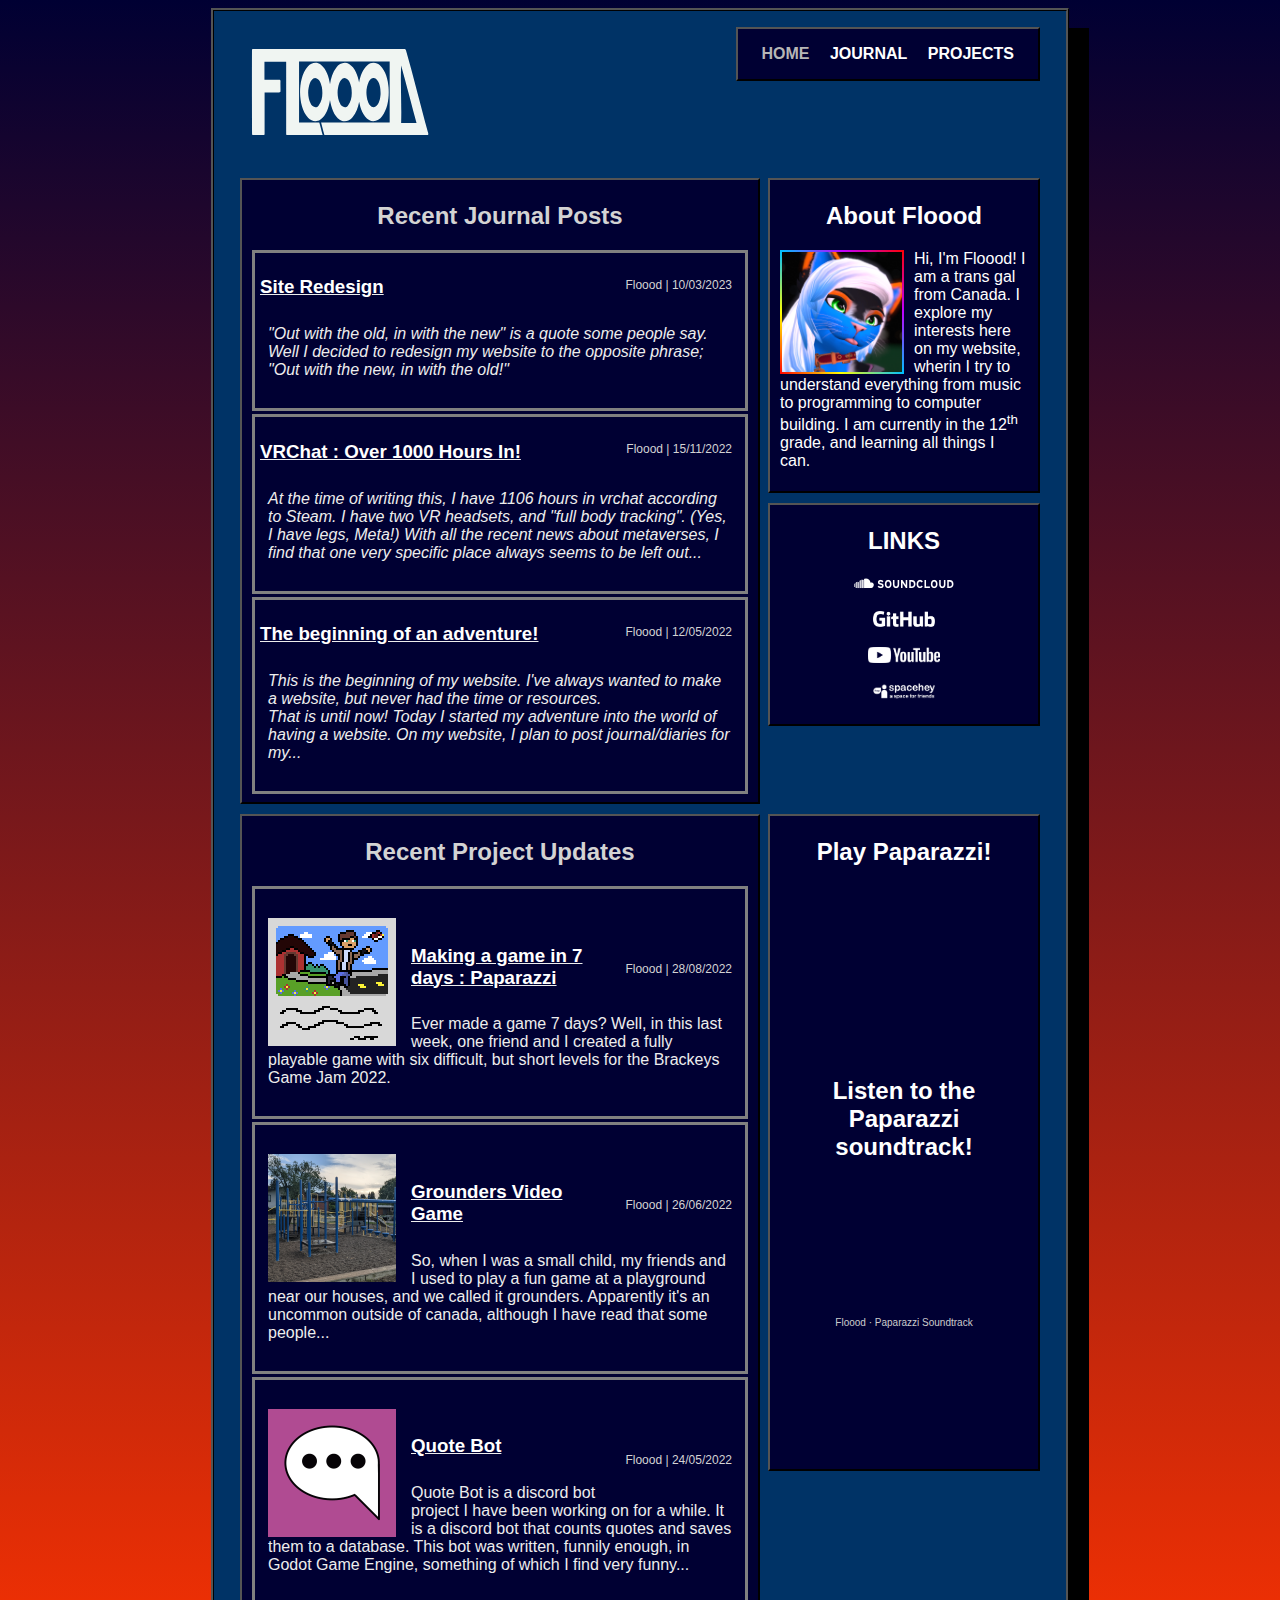
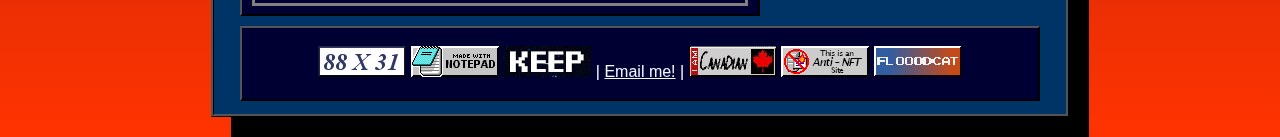
==== index.html @ 973a7e05 "added commission pagestyle.css(imcomplete) changed age on about me slightly modified the colour of t" ====
<!DOCTYPE html>
<html lang="en">
<head>
    <title>Floood</title>
    <link type="text/css" rel="stylesheet" href="css/pagestyle.css" />
    <link rel="icon" type="image/x-icon" href="Images/site.ico?V=2">
    <meta charset="utf-8">
    <meta name="description" content="A 17 year old trans woman from canada creates and shares her adventures into her journals and her projects.">
    <meta name="keywords" content="blog, programming, music, production, video games, journaling">
    <meta content="flooodcat.com" property="og:title">
    <meta content="A 17 year old trans woman from canada creates and shares her adventures into her journals and her projects." property="og:description">
    <meta content="flooodcat.com" property="og:site_name">
    <meta content='https://flooodcat.com/Logo/FlooodLogoSmallNoTransparency.png' property='og:image'>
</head>
<body>
    <div class="main">
    <nav>
        <ul>
            <li class="selected">HOME</li>
            <li><a href="journal.html">JOURNAL</a></li>
            <li><a href="projects.html">PROJECTS</a></li>

        </ul>
    </nav>

    <header>
        <h1 class="logo"><a href="index.html"><img src="Logo/FlooodLogoLongTransparentFINAL.svg" width="180" height="96" alt="Floood" /></a></h1>
    </header>


    <aside class="about">
        <section>
            <h2>About Floood</h2>
            
            <p style="text-align:left;"><img src="Images/Flooodheadshot.png" width="120" height="120" alt="Floood Picture" class="headshot-about"/>Hi, I'm Floood! I am a trans gal from Canada. I explore my interests here on my website, wherin I try to understand everything from music to programming to computer building. I am currently in the 12<sup>th</sup> grade, and learning all things I can.</p>
        </section>
    </aside>

    <article class="blog">
        <h2><a href="journal.html" style="text-decoration:none;">Recent Journal Posts</a></h2>
	<section>
            <p class="date">Floood | 10/03/2023</p>
            <h3><b><a href="journal/10-03-2023.html" style="text-decoration:none;color:white">Site Redesign</a></b></h3>
            <p>
                <i>
		    "Out with the old, in with the new" is a quote some people say. Well I decided to redesign my website to the opposite phrase; "Out with the new, in with the old!"
                </i>
            </p>

        </section>
        <section>
            <p class="date">Floood | 15/11/2022</p>
            <h3><b><a href="journal/15-11-2022.html" style="text-decoration:none;color:white">VRChat : Over 1000 Hours In!</a></b></h3>
            <p>
                <i>
                    At the time of writing this, I have 1106 hours in vrchat according to Steam. I have two VR headsets, and "full body tracking". (Yes, I have legs, Meta!) With all the recent news about metaverses, I find that one very specific place always seems to be left out...
                </i>
            </p>

        </section>

        <section>
            <p class="date">Floood | 12/05/2022</p>
            <h3><b><a href="journal/12-05-2022.html" style="text-decoration:none;color:white">The beginning of an adventure!</a></b></h3>
            <p>
                <i>
                    This is the beginning of my website. I've always wanted to make a website, but never had the time or resources.
                    <br>That is until now! Today I started my adventure into the world of having a website. On my website, I plan to post journal/diaries for my...
                </i>
            </p>

        </section>

    </article>

    <aside class="about">
        <section>
            <h2>LINKS</h2>
            <p><a href="https://soundcloud.com/listenfloood" target="_blank" rel="noopener noreferrer"><img src="Images/soundcloud.png" height="16" alt="SOUNDCLOUD"/></a></p>
            <p><a href="https://github.com/Floood-0867" target="_blank" rel="noopener noreferrer"><img src="Images/GitHub-Logo.png" height="16" alt="GITHUB"/></a></p>
            <p><a href="https://www.youtube.com/@floood6224" target="_blank" rel="noopener noreferrer"><img src="Images/ytlogo.png" height="16" alt="YOUTUBE"/></a></p>
            <p><a href="https://spacehey.com/floood" target="_blank" rel="noopener noreferrer"><img src="Images/spaceheylogo.png"  height="16" alt="SPACEHEY"/></a></p>
        </section>
    </aside>


    <article class="blog">
        <h2><a href="projects.html" style="text-decoration:none;">Recent Project Updates</a></h2>
        <section>
            <p><img src="Images/Caught_Picture_1.png" width="128" height="128" alt="Paparazzi" class="pixelart" /></p>
            <p class="date">Floood | 28/08/2022</p>
            <h3><b><a href="projects/28-08-2022.html" style="text-decoration:none;color:white">Making a game in 7 days : Paparazzi</a></b></h3>
            <p>Ever made a game 7 days? Well, in this last week, one friend and I created a fully playable game with six difficult, but short levels for the Brackeys Game Jam 2022.</p>
        </section>
        <section>
            <p><img src="Images/Playground.png" width="128" height="128" alt="Quote Bot Logo" /></p>
            <p class="date">Floood | 26/06/2022</p>
            <h3><b><a href="projects/26-06-2022.html" style="text-decoration:none;color:white">Grounders Video Game</a></b></h3>
            <p>So, when I was a small child, my friends and I used to play a fun game at a playground near our houses, and we called it grounders. Apparently it's an uncommon outside of canada, although I have read that some people...</p>
        </section>

        <section>
            <p><img src="Images/QuotesBotLogo.png" width="128" height="128" alt="Quote Bot Logo" /></p>
            <p class="date">Floood | 24/05/2022</p>
            <h3><b><a href="projects/24-05-2022.html" style="text-decoration:none;color:white">Quote Bot</a></b></h3>
            <p>Quote Bot is a discord bot project I have been working on for a while. It is a discord bot that counts quotes and saves them to a database. This bot was written, funnily enough, in Godot Game Engine, something of which I find very funny...</p>

        </section>

    </article>

    <aside class="about">
        <section>
                <h2>Play Paparazzi!</h2>
                <iframe frameborder="0" src="https://itch.io/embed/1680879?linkback=true" width="100%" height="167"><a href="https://floood-0867.itch.io/paparazzi">Paparazzi by Floood</a></iframe>
        </section>

        <section>
            <h2>Listen to the Paparazzi soundtrack!</h2>
            <iframe width="100%" height="132" scrolling="no" frameborder="no" allow="autoplay" src="https://w.soundcloud.com/player/?url=https%3A//api.soundcloud.com/playlists/1489987144&color=%23ff5500&auto_play=false&hide_related=false&show_comments=true&show_user=true&show_reposts=false&show_teaser=true&visual=true"></iframe><div style="font-size: 10px; color: #cccccc;line-break: anywhere;word-break: normal;overflow: hidden;white-space: nowrap;text-overflow: ellipsis; font-family: Interstate,Lucida Grande,Lucida Sans Unicode,Lucida Sans,Garuda,Verdana,Tahoma,sans-serif;font-weight: 100;"><a href="https://soundcloud.com/listenfloood" title="Floood" target="_blank" style="color: #cccccc; text-decoration: none;">Floood</a> · <a href="https://soundcloud.com/listenfloood/sets/paparazzi-sound-track" title="Paparazzi Soundtrack" target="_blank" style="color: #cccccc; text-decoration: none;">Paparazzi Soundtrack</a></div>
            <iframe width="100%" height="132" src="https://www.youtube-nocookie.com/embed/videoseries?list=PL730zqvrhvyefWINeol0wJtwrzG7EGdqy" title="YouTube video player" frameborder="0" allow="accelerometer; autoplay; clipboard-write; encrypted-media; gyroscope; picture-in-picture" allowfullscreen></iframe>
        </section>
    </aside>


    </div>

    <footer>
        <p><img src="Images/88x31.gif" width=88 loading="lazy"> <a href="http://www.notepad.org/" rel="ugc"><img src="Images/notepad.gif" width=88 loading="lazy"></a> <a href="https://yesterweb.org/no-to-web3/" rel="ugc"><img src="Images/noweb32.gif" width=88 loading="lazy"></a> | <a href="mailto: flooodmusic@gmail.com">Email me!</a> | <img class="pixelart" src="Images/can_iam.gif" width=88 loading="lazy"> <img src="Images/antiNFT.gif" width=88 loading="lazy"></a> <a href="http://flooodcat.com/" rel="ugc"><img src="Images/flooodcat.com.gif" width=88 loading="lazy"></a></p>

    </footer>
</body>
</html>
---- css/pagestyle.css ----
body {
    font-family: 'Helvetica', 'Arial', sans-serif;
    color: white;
    background: #036 ;
    /*background: linear-gradient(#36F, #F60);*/
    margin-left: auto;
    margin-right: auto;
	margin-bottom: 20px;
    max-width: 800px;
    min-width: 256px;
    padding-bottom: 1%;
    padding-left: 2%;
    padding-right: 2%;
    /*border-radius: 10px;*/
    border-size:3px;
    border-style:ridge;
    border-color:black;
    box-shadow: 20px 20px black;
}

div.main {
}




@media all and (min-aspect-ratio: 1/1){
    article{
        float:left;
        width:62%;

    }

    aside{
        float:right;
        padding-left:24px;
        width:31%;
    }

    footer{
        clear:both;
    }
    


}


html {
    background-color: black;
	background: -moz-linear-gradient(0deg, rgba(255,51,0,1) 0%, rgba(0,0,51,1) 100%);
	background: -webkit-linear-gradient(90deg, rgba(255,51,0,1) 0%, rgba(0,0,51,1) 100%);
	background: linear-gradient(0deg, rgba(255,51,0,1) 0%, rgba(0,0,51,1) 100%);
	filter: progid:DXImageTransform.Microsoft.gradient(startColorstr="#ff3300",endColorstr="#000033",GradientType=1);
}

nav {
    float:right;
}



    nav ul {
        list-style-type: none;
        background: #003;
        border-block: 10px;
        font-weight: bold;
        padding: 16px;
        border:2px;
        border-style:outset;
        border-color:black;
    }

    nav ul li {
        display: inline;
        border-right: 8px;
        padding-right: 8px;
        padding-left: 8px;
    }

        nav ul li:last-child {
            border-right: none;
        }

        nav ul li a {
            text-decoration: none;
            color: white;
        }

nav li.selected {
    color: #b6b6b6;
}

nav li a:hover {
    text-decoration: underline;
}


article {
    background-color: #003;
    background: #003;
    color: #ededed;
    padding: 2px;
    padding-left: 10px;
    padding-right:10px;
    padding-bottom: 5px;
    margin-bottom: 10px;
    border:2px;
    border-style:outset;
    border-color:black;
}

article section {
    border-bottom:3px;
    border-style:solid;
    border-color:gray;
    margin-bottom:3px;
    padding:5px;
}

article section h3 {
    text-decoration:underline;
}


article a {
    text-decoration:underline;
    color:lightgray;
}



article.releases p {
        padding: 8px
    }

article.releases img {
        float: left;
        margin-right: 15px;
    }

article.blog p {
        padding: 8px
    }

article.blog img {
        float: left;
        margin-right: 15px;
    }

article.blog.noaside {
	width:auto;
}

.pixelart
{
    image-rendering: optimizeSpeed; /* STOP SMOOTHING, GIVE ME SPEED  */
    image-rendering: -moz-crisp-edges; /* Firefox                        */
    image-rendering: -o-crisp-edges; /* Opera                          */
    image-rendering: -webkit-optimize-contrast; /* Chrome (and eventually Safari) */
    image-rendering: pixelated; /* Chrome */
    image-rendering: optimize-contrast; /* CSS3 Proposed                  */
    -ms-interpolation-mode: nearest-neighbor; /* IE8+                           */
}



footer {
    background-color: black;
    background: #003;
    border:2px;
    border-style:outset;
    border-color:black;
    width: 100%;
    text-align: center;
    padding-top: 2px;
    padding-bottom: 2px;
    padding-left: 2px;
    padding-right: 2px;
    margin-right: 0%;
    margin-left: 0%;
    margin-bottom: 0%;
    width: auto;
}


footer a {
    color: aliceblue;
    display: inline-block;
    
}


article h2 {
    text-align:center;
}


article.about p {
    padding: 8px;
}

header {
    position: center;
    right: 0px;
    width: 50%;
    padding: 10px;
}



aside {
    text-align: center;
    background-color: #000000;
    background: #003;
    padding: 2px;
    padding-left: 10px;
    padding-right: 10px;
    padding-bottom: 5px;
    margin-bottom: 10px;
    border:2px;
    border-style:outset;
    border-color:black;
}

aside a {
    color: lightblue;


}


p.date {
    font-size: 75%;
    color: lightgray;
    float: right;
}

h5 {
	font-size:125%;
	
}

h4 {
    display: block;
    margin-block-start: 0px;
    margin-block-end: 0px;
    margin-inline-start: 0px;
    margin-inline-end: 0px;
    font-weight: bold;
}

img.headshot-about {
	float: left; 
	background: -moz-linear-gradient(45deg, rgba(255,0,0,1) 0%, rgba(255,255,0,1) 25%, rgba(0,192,255,1) 50%, rgba(192,0,255,1) 75%, rgba(255,0,0,1) 100%);
	background: -webkit-linear-gradient(45deg, rgba(255,0,0,1) 0%, rgba(255,255,0,1) 25%, rgba(0,192,255,1) 50%, rgba(192,0,255,1) 75%, rgba(255,0,0,1) 100%);
	background: linear-gradient(45deg, rgba(255,0,0,1) 0%, rgba(255,255,0,1) 25%, rgba(0,192,255,1) 50%, rgba(192,0,255,1) 75%, rgba(255,0,0,1) 100%);
	filter: progid:DXImageTransform.Microsoft.gradient(startColorstr="#ff0000",endColorstr="#ff0000",GradientType=1);
	padding:2px; 
	margin-right:10px;"
}
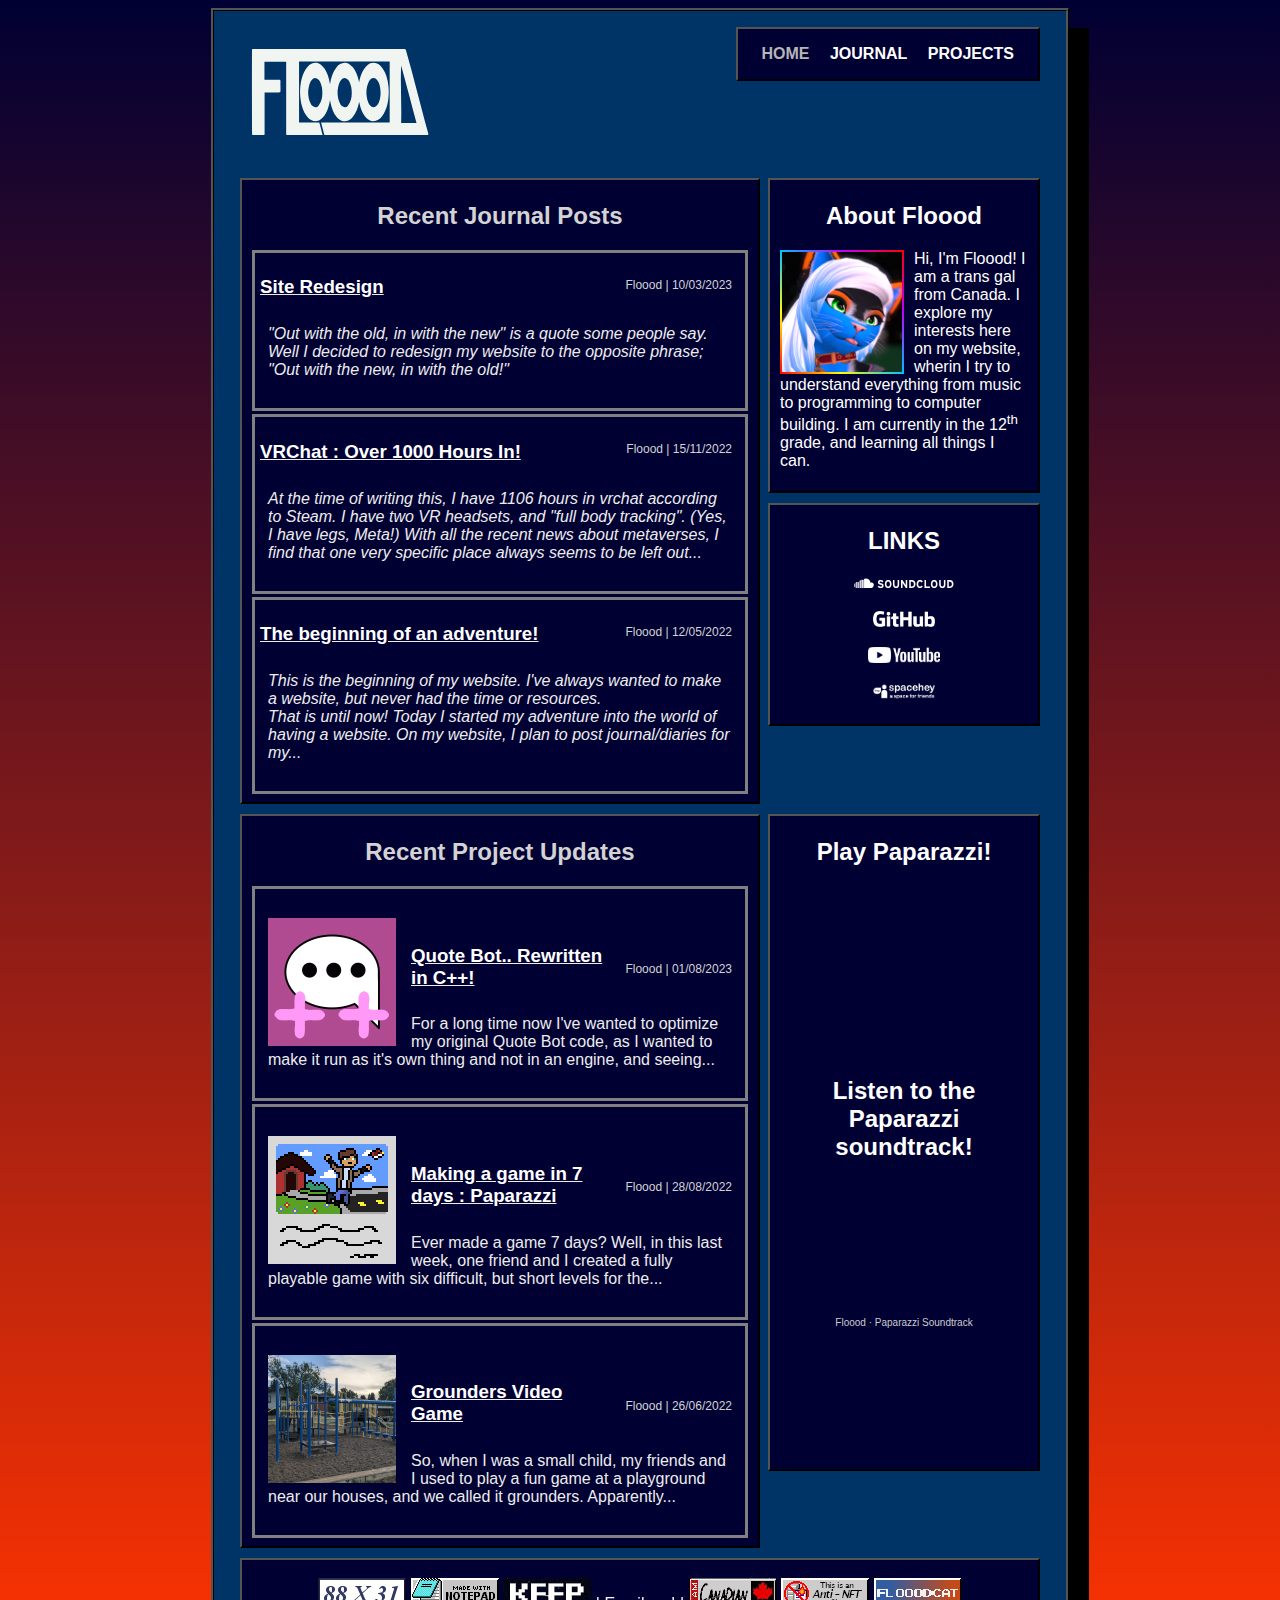
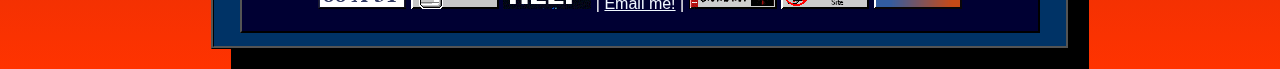
==== commit ca3994a7: "added quote bot c++ article to the recent projects on index and projects fixed metadata of quotebot " ====
--- a/index.html
+++ b/index.html
@@ -86,27 +86,24 @@
 
     <article class="blog">
         <h2><a href="projects.html" style="text-decoration:none;">Recent Project Updates</a></h2>
+		<section>
+            <p><img src="Images/QuoteBotC++.png" width="128" height="128" alt="Quote bot with a ++"/></p>
+            <p class="date">Floood | 01/08/2023</p>
+            <h3><b><a href="projects/28-08-2022.html" style="text-decoration:none;color:white">Quote Bot.. Rewritten in C++!</a></b></h3>
+            <p>For a long time now I've wanted to optimize my original Quote Bot code, as I wanted to make it run as it's own thing and not in an engine, and seeing...</p>
+        </section>
         <section>
             <p><img src="Images/Caught_Picture_1.png" width="128" height="128" alt="Paparazzi" class="pixelart" /></p>
             <p class="date">Floood | 28/08/2022</p>
             <h3><b><a href="projects/28-08-2022.html" style="text-decoration:none;color:white">Making a game in 7 days : Paparazzi</a></b></h3>
-            <p>Ever made a game 7 days? Well, in this last week, one friend and I created a fully playable game with six difficult, but short levels for the Brackeys Game Jam 2022.</p>
+            <p>Ever made a game 7 days? Well, in this last week, one friend and I created a fully playable game with six difficult, but short levels for the...</p>
         </section>
         <section>
             <p><img src="Images/Playground.png" width="128" height="128" alt="Quote Bot Logo" /></p>
             <p class="date">Floood | 26/06/2022</p>
             <h3><b><a href="projects/26-06-2022.html" style="text-decoration:none;color:white">Grounders Video Game</a></b></h3>
-            <p>So, when I was a small child, my friends and I used to play a fun game at a playground near our houses, and we called it grounders. Apparently it's an uncommon outside of canada, although I have read that some people...</p>
+            <p>So, when I was a small child, my friends and I used to play a fun game at a playground near our houses, and we called it grounders. Apparently...</p>
         </section>
-
-        <section>
-            <p><img src="Images/QuotesBotLogo.png" width="128" height="128" alt="Quote Bot Logo" /></p>
-            <p class="date">Floood | 24/05/2022</p>
-            <h3><b><a href="projects/24-05-2022.html" style="text-decoration:none;color:white">Quote Bot</a></b></h3>
-            <p>Quote Bot is a discord bot project I have been working on for a while. It is a discord bot that counts quotes and saves them to a database. This bot was written, funnily enough, in Godot Game Engine, something of which I find very funny...</p>
-
-        </section>
-
     </article>
 
     <aside class="about">
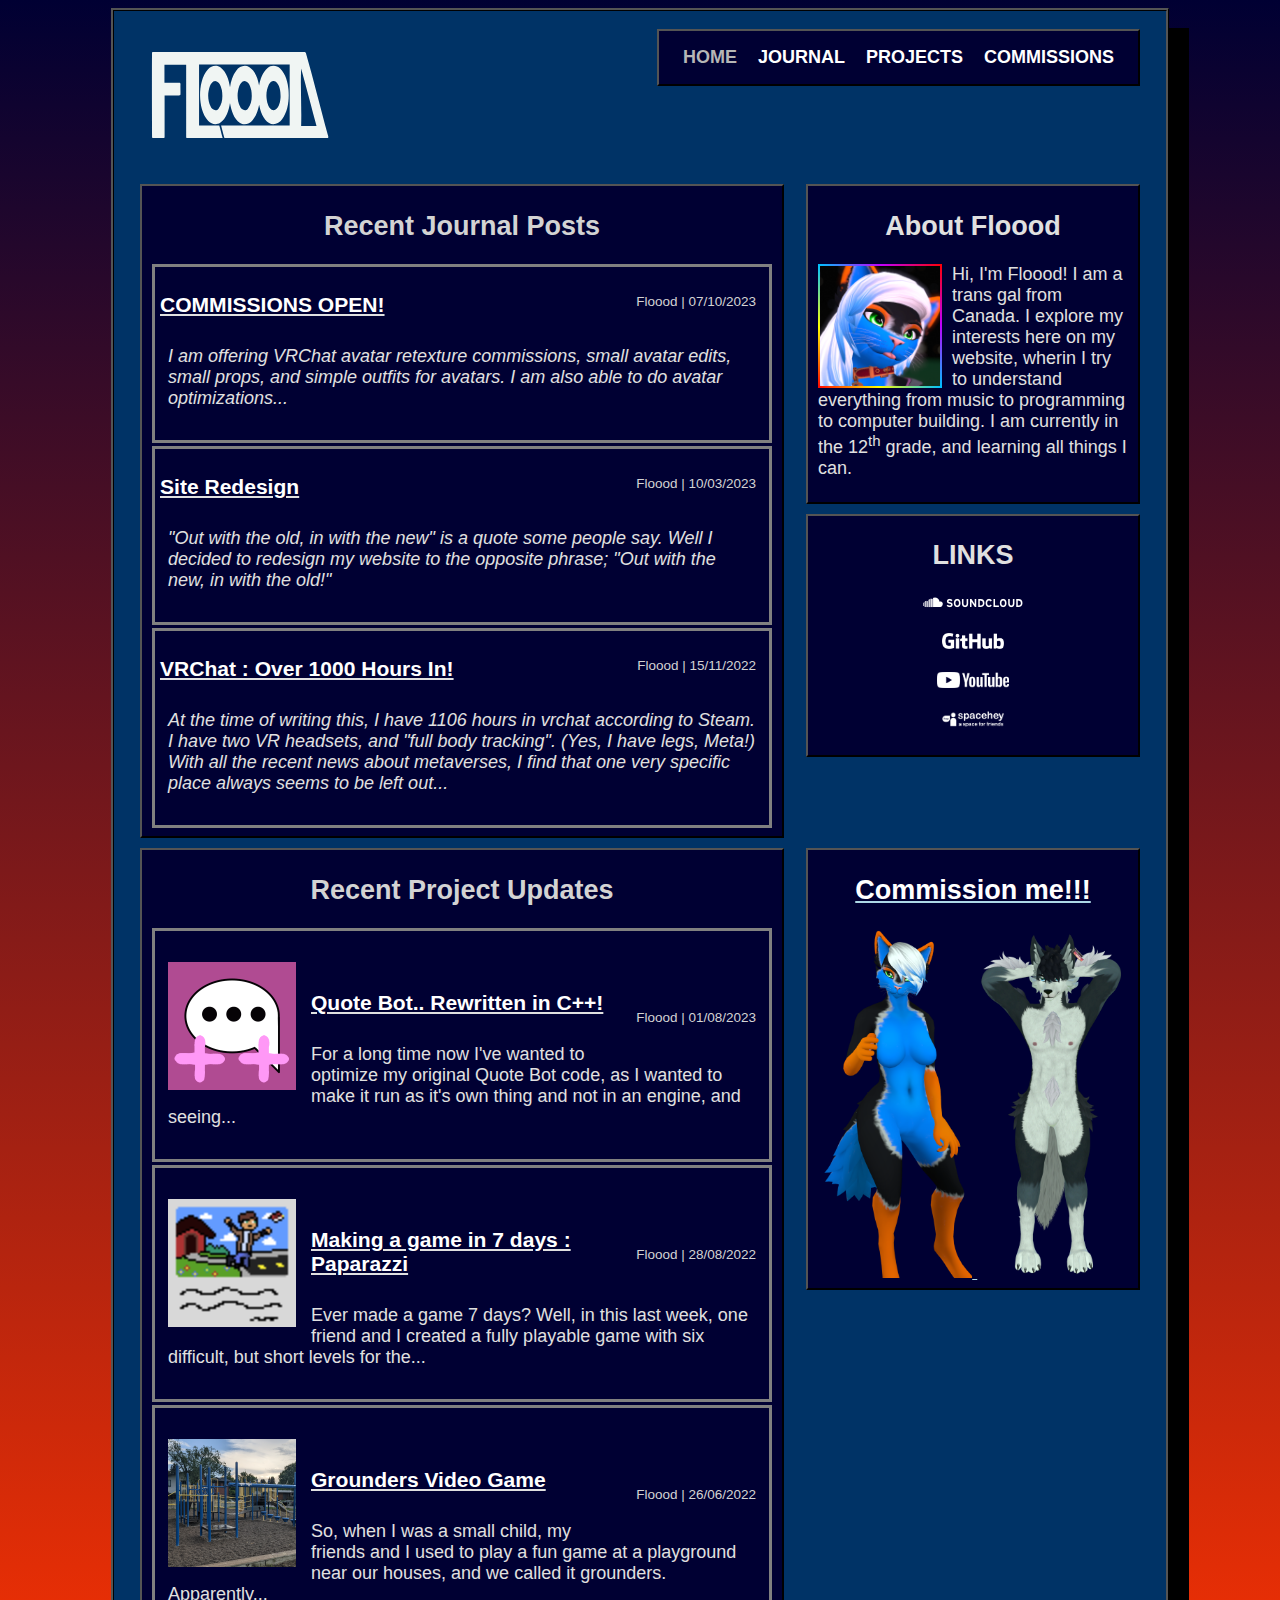
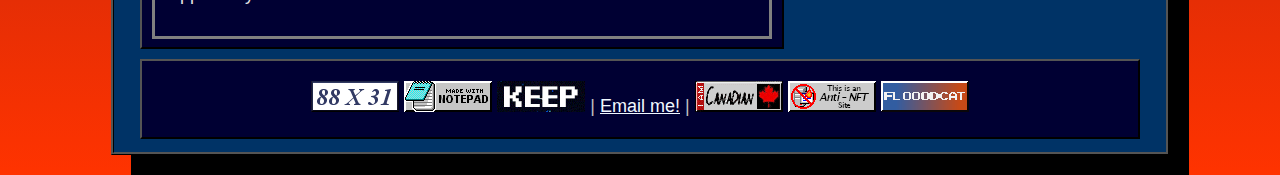
==== commit 2c74d21e: "added commissions page and TOS page changed the float property of images in blogs to be a seperate c" ====
--- a/index.html
+++ b/index.html
@@ -5,7 +5,7 @@
     <link type="text/css" rel="stylesheet" href="css/pagestyle.css" />
     <link rel="icon" type="image/x-icon" href="Images/site.ico?V=2">
     <meta charset="utf-8">
-    <meta name="description" content="A 17 year old trans woman from canada creates and shares her adventures into her journals and her projects.">
+    <meta name="description" content="A trans woman from canada creates and shares her adventures into her journals and her projects.">
     <meta name="keywords" content="blog, programming, music, production, video games, journaling">
     <meta content="flooodcat.com" property="og:title">
     <meta content="A 17 year old trans woman from canada creates and shares her adventures into her journals and her projects." property="og:description">
@@ -19,6 +19,7 @@
             <li class="selected">HOME</li>
             <li><a href="journal.html">JOURNAL</a></li>
             <li><a href="projects.html">PROJECTS</a></li>
+			<li><a href="commissions.html">COMMISSIONS</a></li>
 
         </ul>
     </nav>
@@ -39,6 +40,16 @@
     <article class="blog">
         <h2><a href="journal.html" style="text-decoration:none;">Recent Journal Posts</a></h2>
 	<section>
+            <p class="date">Floood | 07/10/2023</p>
+            <h3><b><a href="commissions.html" style="text-decoration:none;color:white">COMMISSIONS OPEN!</a></b></h3>
+            <p>
+                <i>
+			I am offering VRChat avatar retexture commissions, small avatar edits, small props, and simple outfits for avatars. I am also able to do avatar optimizations...
+                </i>
+            </p>
+
+    </section>
+	<section>
             <p class="date">Floood | 10/03/2023</p>
             <h3><b><a href="journal/10-03-2023.html" style="text-decoration:none;color:white">Site Redesign</a></b></h3>
             <p>
@@ -58,19 +69,6 @@
             </p>
 
         </section>
-
-        <section>
-            <p class="date">Floood | 12/05/2022</p>
-            <h3><b><a href="journal/12-05-2022.html" style="text-decoration:none;color:white">The beginning of an adventure!</a></b></h3>
-            <p>
-                <i>
-                    This is the beginning of my website. I've always wanted to make a website, but never had the time or resources.
-                    <br>That is until now! Today I started my adventure into the world of having a website. On my website, I plan to post journal/diaries for my...
-                </i>
-            </p>
-
-        </section>
-
     </article>
 
     <aside class="about">
@@ -87,19 +85,19 @@
     <article class="blog">
         <h2><a href="projects.html" style="text-decoration:none;">Recent Project Updates</a></h2>
 		<section>
-            <p><img src="Images/QuoteBotC++.png" width="128" height="128" alt="Quote bot with a ++"/></p>
+            <p><img class="blogpicture" src="Images/QuoteBotC++.png" width="128" height="128" alt="Quote bot with a ++"/></p>
             <p class="date">Floood | 01/08/2023</p>
-            <h3><b><a href="projects/28-08-2022.html" style="text-decoration:none;color:white">Quote Bot.. Rewritten in C++!</a></b></h3>
+            <h3><b><a href="projects/01-08-2023.html" style="text-decoration:none;color:white">Quote Bot.. Rewritten in C++!</a></b></h3>
             <p>For a long time now I've wanted to optimize my original Quote Bot code, as I wanted to make it run as it's own thing and not in an engine, and seeing...</p>
         </section>
         <section>
-            <p><img src="Images/Caught_Picture_1.png" width="128" height="128" alt="Paparazzi" class="pixelart" /></p>
+            <p><img class="blogpicture" src="Images/Caught_Picture_1.png" width="128" height="128" alt="Paparazzi" class="pixelart" /></p>
             <p class="date">Floood | 28/08/2022</p>
             <h3><b><a href="projects/28-08-2022.html" style="text-decoration:none;color:white">Making a game in 7 days : Paparazzi</a></b></h3>
             <p>Ever made a game 7 days? Well, in this last week, one friend and I created a fully playable game with six difficult, but short levels for the...</p>
         </section>
         <section>
-            <p><img src="Images/Playground.png" width="128" height="128" alt="Quote Bot Logo" /></p>
+            <p><img class="blogpicture" src="Images/Playground.png" width="128" height="128" alt="Quote Bot Logo" /></p>
             <p class="date">Floood | 26/06/2022</p>
             <h3><b><a href="projects/26-06-2022.html" style="text-decoration:none;color:white">Grounders Video Game</a></b></h3>
             <p>So, when I was a small child, my friends and I used to play a fun game at a playground near our houses, and we called it grounders. Apparently...</p>
@@ -107,16 +105,13 @@
     </article>
 
     <aside class="about">
+	<a href="commissions.html" target="_blank" rel="noopener noreferrer">
         <section>
-                <h2>Play Paparazzi!</h2>
-                <iframe frameborder="0" src="https://itch.io/embed/1680879?linkback=true" width="100%" height="167"><a href="https://floood-0867.itch.io/paparazzi">Paparazzi by Floood</a></iframe>
+            <h2 style="text-decoration: none; color: white;">Commission me!!!</h2>
+			<img src="commissionpictures/Flooodcat1.png" height="350px" />
+			<img src="commissionpictures/Marn3.png" height="350px" />
         </section>
-
-        <section>
-            <h2>Listen to the Paparazzi soundtrack!</h2>
-            <iframe width="100%" height="132" scrolling="no" frameborder="no" allow="autoplay" src="https://w.soundcloud.com/player/?url=https%3A//api.soundcloud.com/playlists/1489987144&color=%23ff5500&auto_play=false&hide_related=false&show_comments=true&show_user=true&show_reposts=false&show_teaser=true&visual=true"></iframe><div style="font-size: 10px; color: #cccccc;line-break: anywhere;word-break: normal;overflow: hidden;white-space: nowrap;text-overflow: ellipsis; font-family: Interstate,Lucida Grande,Lucida Sans Unicode,Lucida Sans,Garuda,Verdana,Tahoma,sans-serif;font-weight: 100;"><a href="https://soundcloud.com/listenfloood" title="Floood" target="_blank" style="color: #cccccc; text-decoration: none;">Floood</a> · <a href="https://soundcloud.com/listenfloood/sets/paparazzi-sound-track" title="Paparazzi Soundtrack" target="_blank" style="color: #cccccc; text-decoration: none;">Paparazzi Soundtrack</a></div>
-            <iframe width="100%" height="132" src="https://www.youtube-nocookie.com/embed/videoseries?list=PL730zqvrhvyefWINeol0wJtwrzG7EGdqy" title="YouTube video player" frameborder="0" allow="accelerometer; autoplay; clipboard-write; encrypted-media; gyroscope; picture-in-picture" allowfullscreen></iframe>
-        </section>
+	</a>
     </aside>
 
 
--- a/css/pagestyle.css
+++ b/css/pagestyle.css
@@ -1,13 +1,14 @@
 
 body {
     font-family: 'Helvetica', 'Arial', sans-serif;
-    color: white;
+	color:white;
+	color: #E0E0E0;
     background: #036 ;
     /*background: linear-gradient(#36F, #F60);*/
     margin-left: auto;
     margin-right: auto;
 	margin-bottom: 20px;
-    max-width: 800px;
+    max-width: 1000px;
     min-width: 256px;
     padding-bottom: 1%;
     padding-left: 2%;
@@ -17,6 +18,7 @@
     border-style:ridge;
     border-color:black;
     box-shadow: 20px 20px black;
+    font-size: 18px;
 }
 
 div.main {
@@ -100,7 +102,7 @@
 article {
     background-color: #003;
     background: #003;
-    color: #ededed;
+	color: #aliceblue;
     padding: 2px;
     padding-left: 10px;
     padding-right:10px;
@@ -132,7 +134,7 @@
 
 
 article.releases p {
-        padding: 8px
+        padding: 8px;
     }
 
 article.releases img {
@@ -141,17 +143,26 @@
     }
 
 article.blog p {
-        padding: 8px
-    }
-
-article.blog img {
+        padding: 8px;
+    }
+
+article.blog h5 {
+		margin: 8px;
+	}
+
+img.blogpicture {
         float: left;
         margin-right: 15px;
     }
 
 article.blog.noaside {
 	width:auto;
-}
+	}
+
+.toslist {
+	padding-top: 5px;
+	padding-bottom: 5px;
+	}
 
 .pixelart
 {
@@ -168,6 +179,7 @@
 
 footer {
     background-color: black;
+	color: #C0C0C0;
     background: #003;
     border:2px;
     border-style:outset;
@@ -259,4 +271,10 @@
 	filter: progid:DXImageTransform.Microsoft.gradient(startColorstr="#ff0000",endColorstr="#ff0000",GradientType=1);
 	padding:2px; 
 	margin-right:10px;"
+}
+
+
+img.comm {
+	float: clear;
+
 }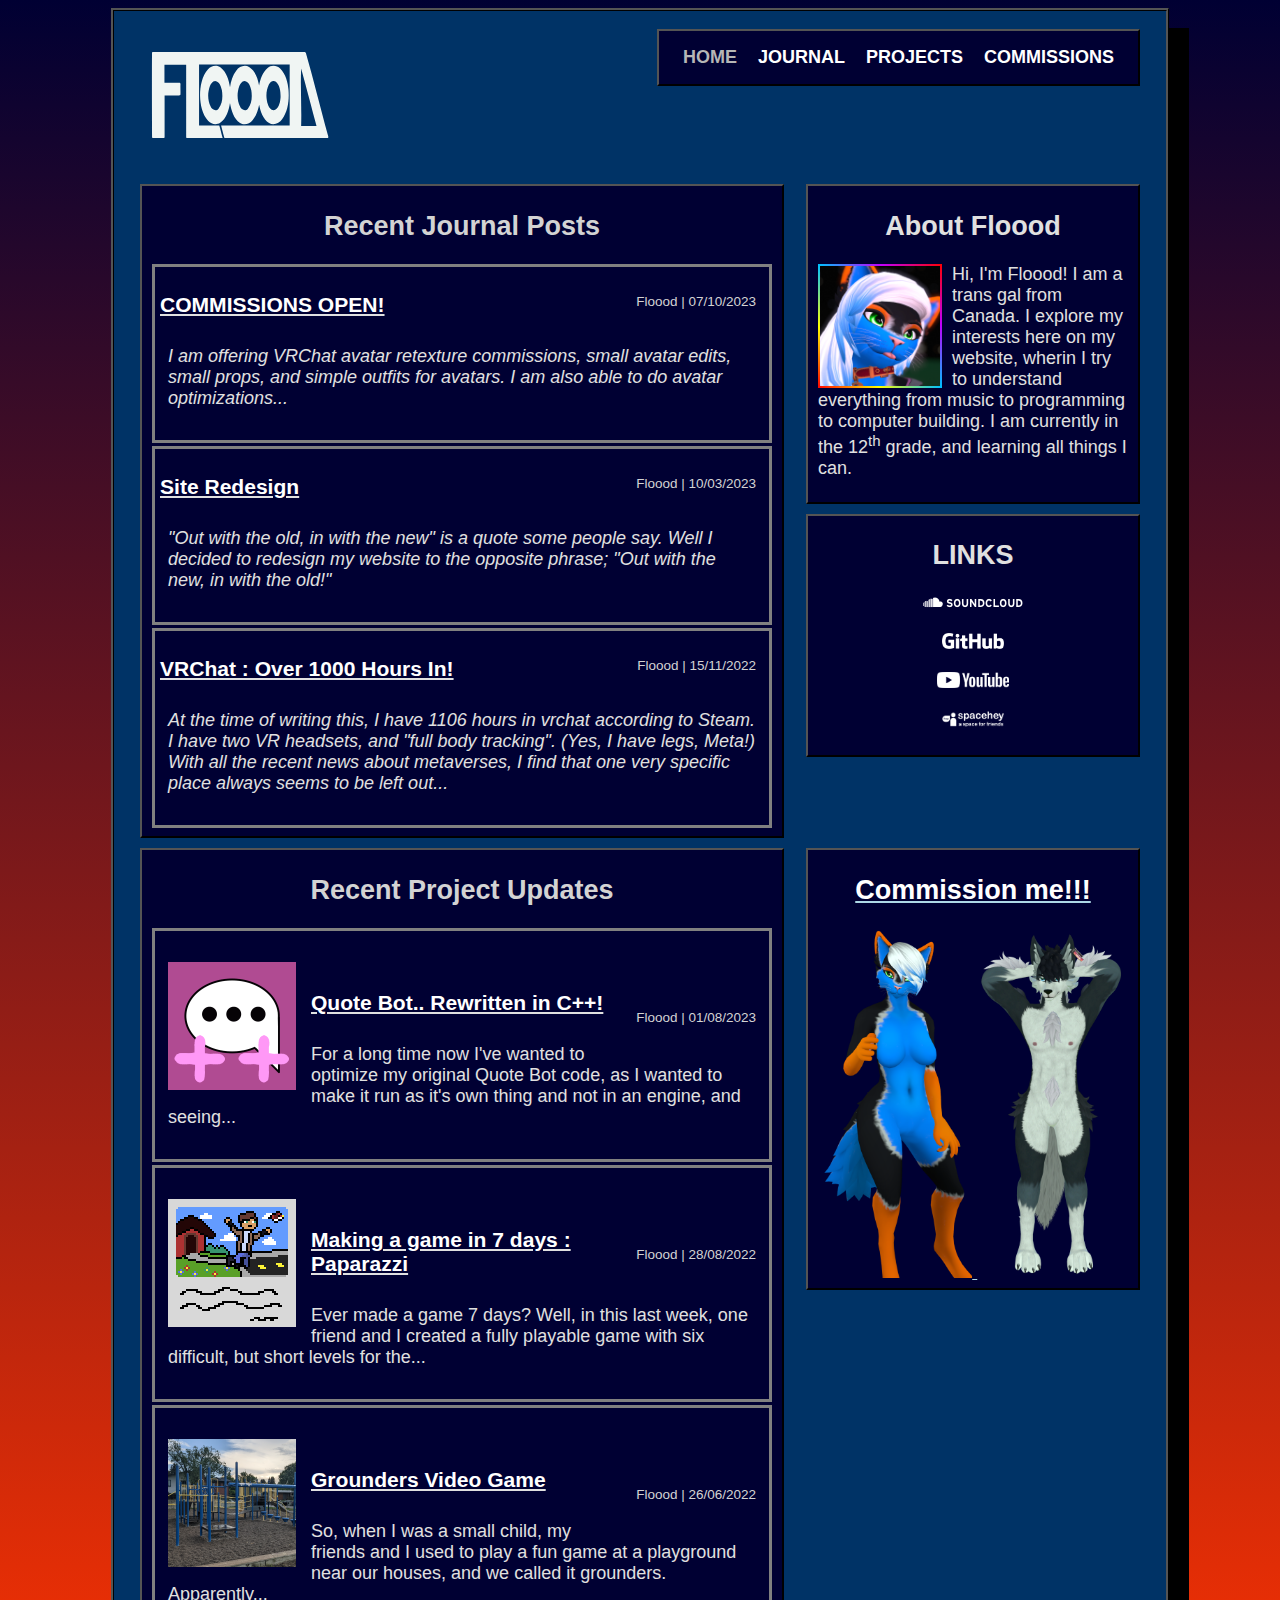
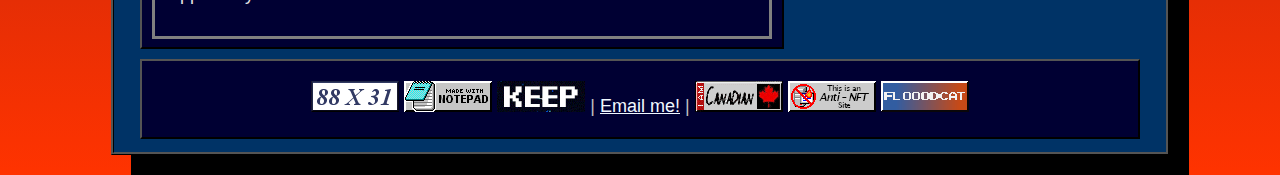
==== commit 69f719b6: "fixed pixelart images made a minor change to commissions.html" ====
--- a/index.html
+++ b/index.html
@@ -91,7 +91,7 @@
             <p>For a long time now I've wanted to optimize my original Quote Bot code, as I wanted to make it run as it's own thing and not in an engine, and seeing...</p>
         </section>
         <section>
-            <p><img class="blogpicture" src="Images/Caught_Picture_1.png" width="128" height="128" alt="Paparazzi" class="pixelart" /></p>
+            <p><img class="blogpicture pixelart" src="Images/Caught_Picture_1.png" width="128" height="128" alt="Paparazzi" class="pixelart" /></p>
             <p class="date">Floood | 28/08/2022</p>
             <h3><b><a href="projects/28-08-2022.html" style="text-decoration:none;color:white">Making a game in 7 days : Paparazzi</a></b></h3>
             <p>Ever made a game 7 days? Well, in this last week, one friend and I created a fully playable game with six difficult, but short levels for the...</p>
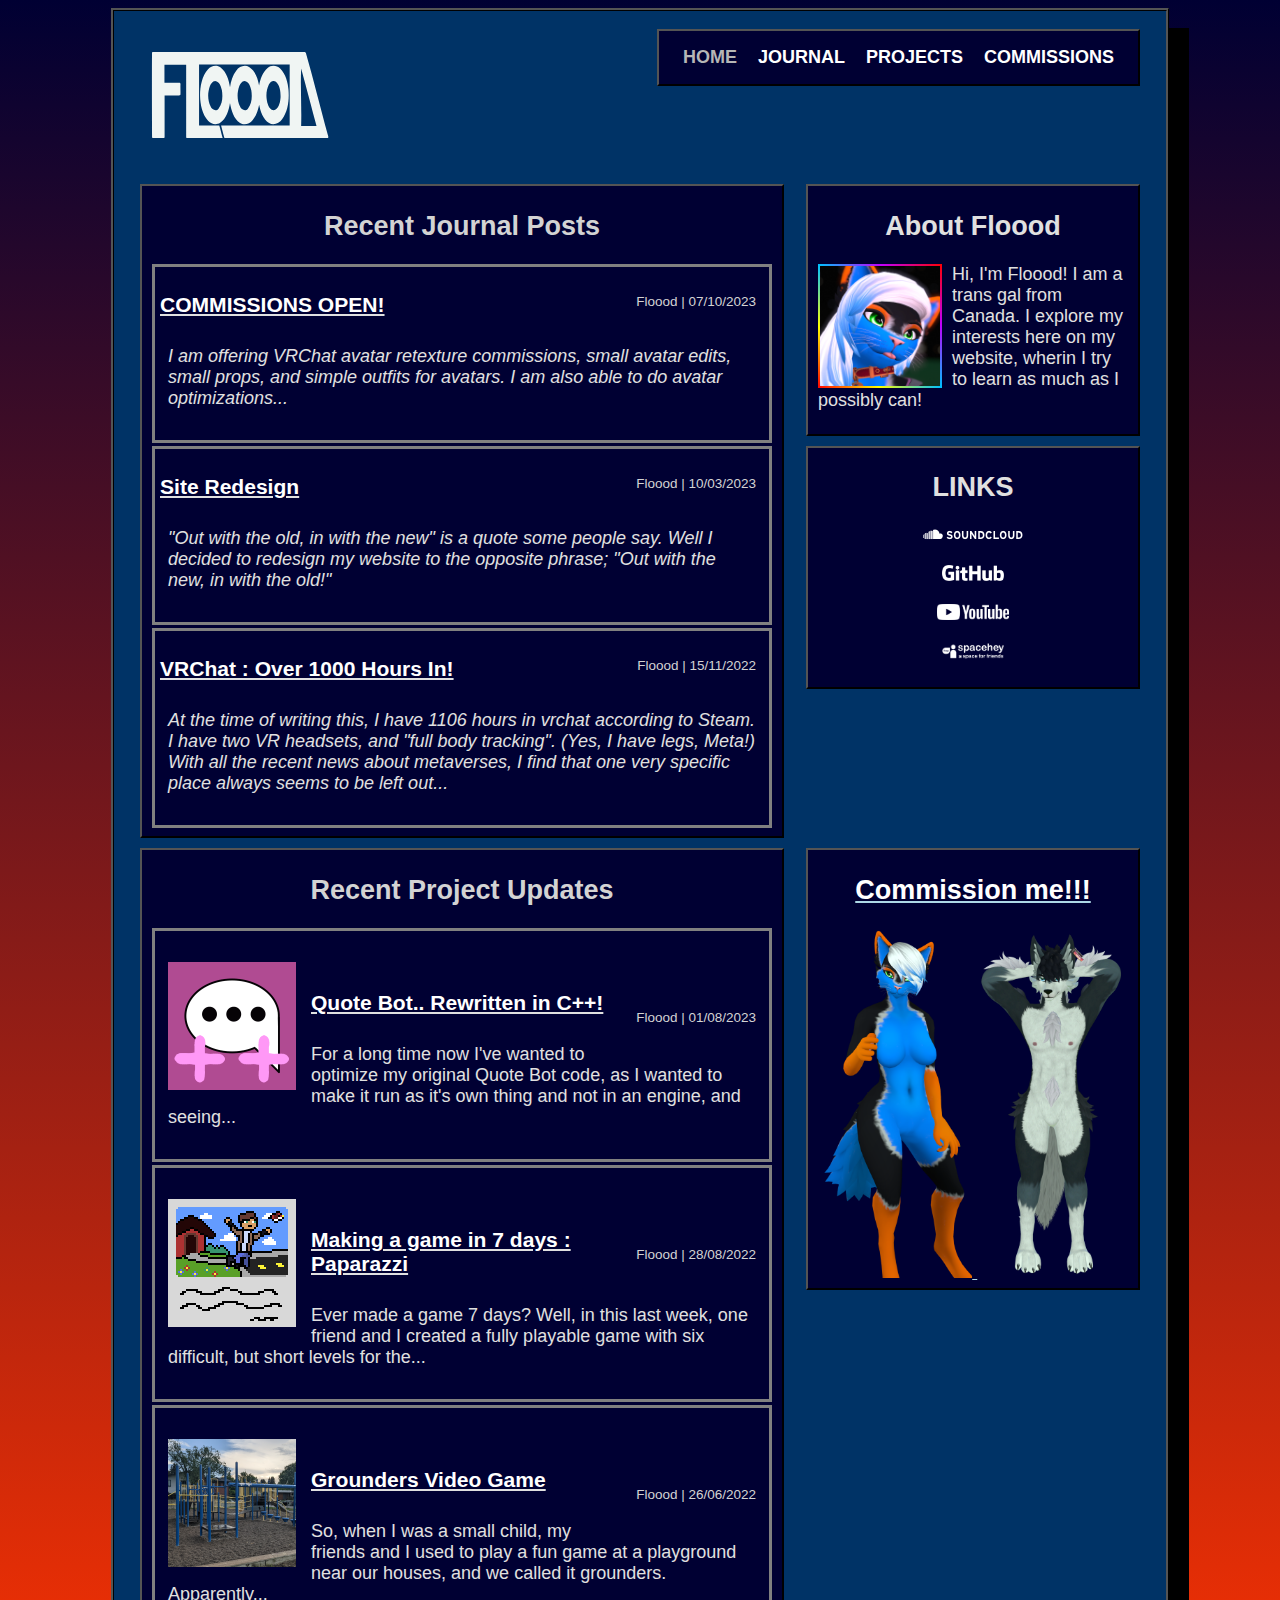
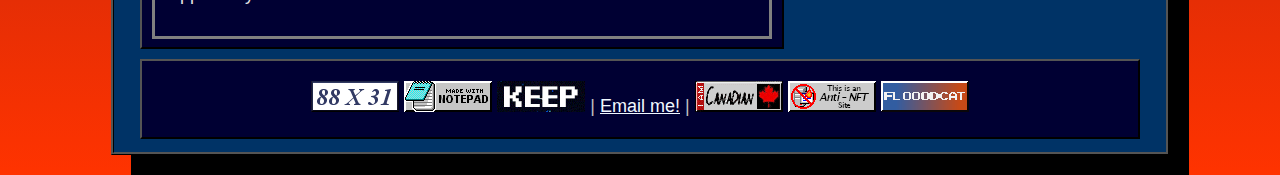
==== commit c5be4e47: "-fixed old bios in embed text -changed bio on main page" ====
--- a/index.html
+++ b/index.html
@@ -5,7 +5,7 @@
     <link type="text/css" rel="stylesheet" href="css/pagestyle.css" />
     <link rel="icon" type="image/x-icon" href="Images/site.ico?V=2">
     <meta charset="utf-8">
-    <meta name="description" content="A trans woman from canada creates and shares her adventures into her journals and her projects.">
+    <meta name="description" content="An 18 year old trans woman from canada creates and shares her adventures into her journals and her projects.">
     <meta name="keywords" content="blog, programming, music, production, video games, journaling">
     <meta content="flooodcat.com" property="og:title">
     <meta content="A 17 year old trans woman from canada creates and shares her adventures into her journals and her projects." property="og:description">
@@ -33,7 +33,7 @@
         <section>
             <h2>About Floood</h2>
             
-            <p style="text-align:left;"><img src="Images/Flooodheadshot.png" width="120" height="120" alt="Floood Picture" class="headshot-about"/>Hi, I'm Floood! I am a trans gal from Canada. I explore my interests here on my website, wherin I try to understand everything from music to programming to computer building. I am currently in the 12<sup>th</sup> grade, and learning all things I can.</p>
+            <p style="text-align:left;"><img src="Images/Flooodheadshot.png" width="120" height="120" alt="Floood Picture" class="headshot-about"/>Hi, I'm Floood! I am a trans gal from Canada. I explore my interests here on my website, wherin I try to learn as much as I possibly can! </p>
         </section>
     </aside>
 
